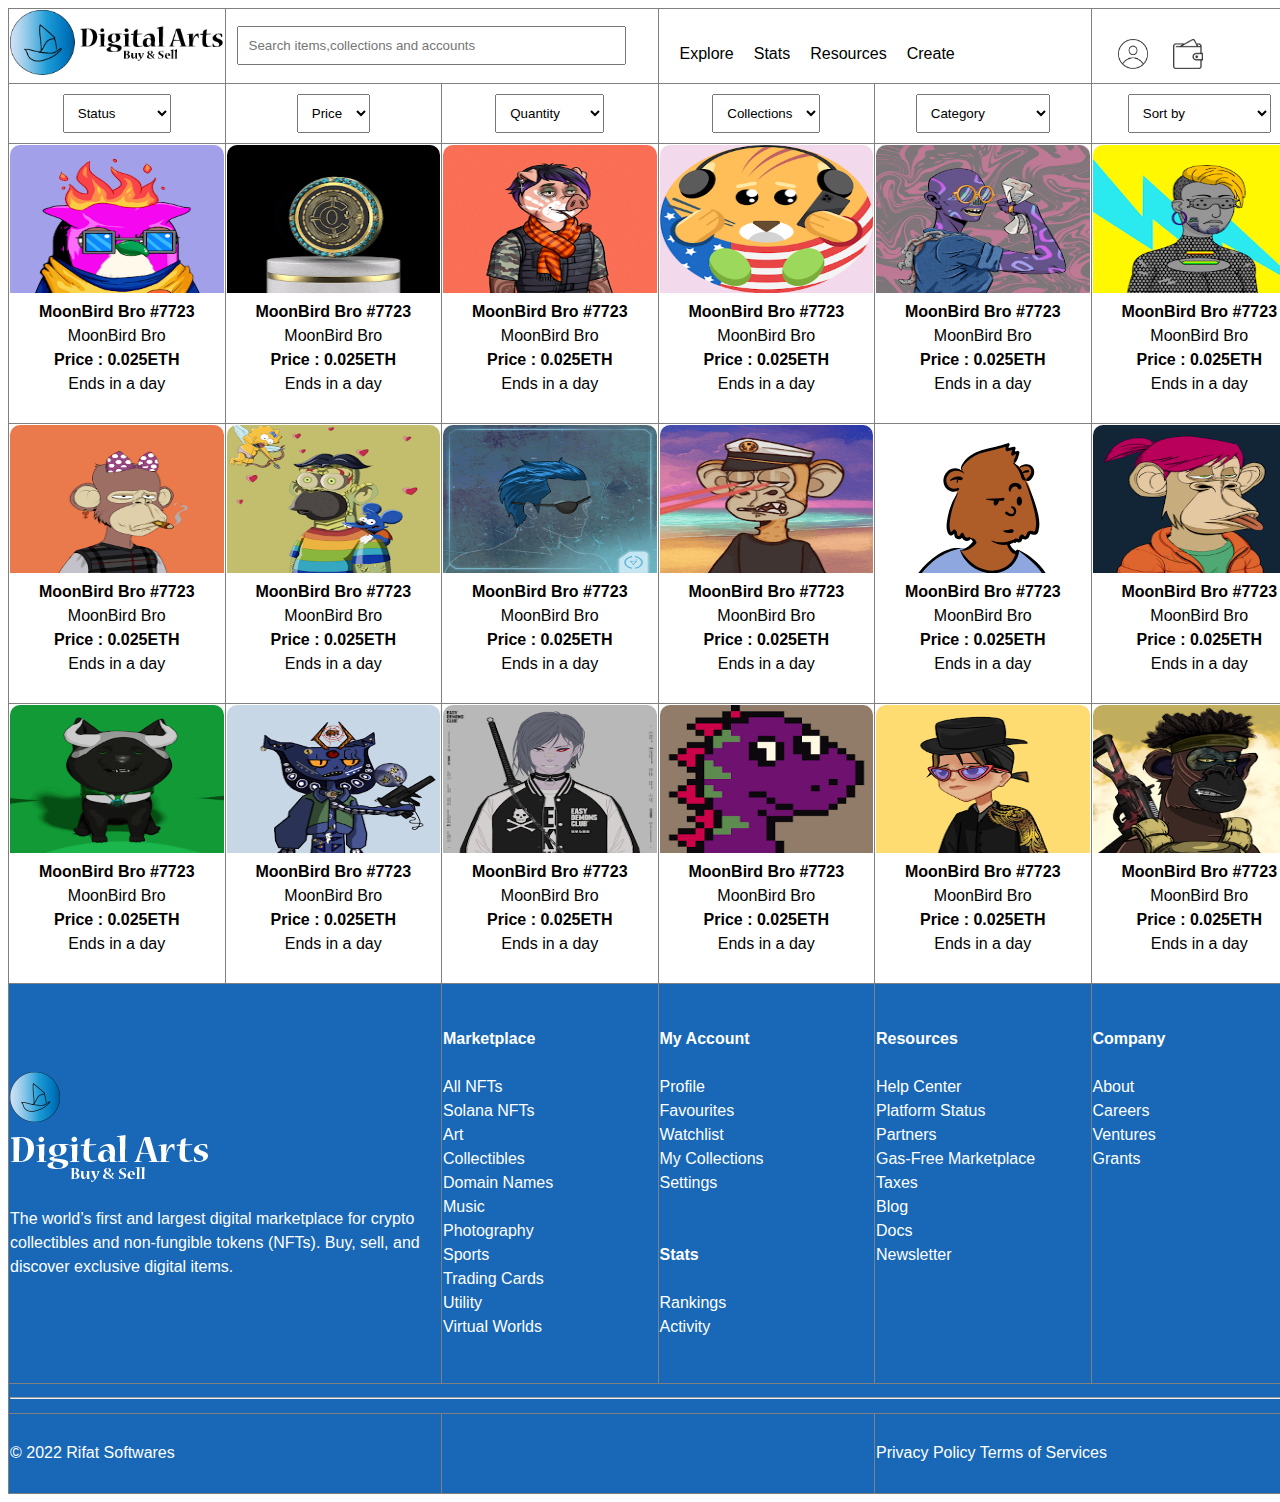
==== assets.html @ 9fe8d462 "c" ====
<!DOCTYPE html>
<html lang="en">
  <head>
    <meta charset="UTF-8" />
    <meta http-equiv="X-UA-Compatible" content="IE=edge" />
    <meta name="viewport" content="width=device-width, initial-scale=1.0" />
    <title>Digital Arts Buy and Sell</title>
    <link rel="icon" href="includes/images/icon.png" />
    <link rel="stylesheet" href="includes/css/main.css" />
  </head>
  <body>
    <table border="1" width="1300px" style="table-layout: fixed" align="center">
      <col width="16.67%" />
      <col width="16.67%" />
      <col width="16.67%" />
      <col width="16.67%" />
      <col width="16.67%" />
      <col width="16.67%" />
      <tr height="60px" width="100%">
        <td>
          <a href="index.html"><img
            src="includes/images/logo.png"
            alt="Website logo"
            height="auto"
            width="100%"
          /></a>
        </td>
        <td colspan="2">
          <form action="" method="post">
            <input
              type="text"
              name="search1"
              class="search1"
              placeholder="Search items,collections and accounts"
            />
          </form>
        </td>
        <td colspan="2">
          <nav>
            <ul>
              <li class="li1">
                <a href="">Explore</a> 
                <ul class="subul1" id="subul1">
                  <li>
                    <a href="assets.html"
                      ><img src="includes/images/icon.png" alt="" /> All NFTs</a
                    >
                  </li>
                  <li>
                    <a href=""
                      ><img src="includes/images/icon.png" alt="" /> Solana
                      NFTs</a
                    >
                  </li>
                  <li>
                    <a href=""
                      ><img src="includes/images/icon.png" alt="" /> Arts</a
                    >
                  </li>
                  <li>
                    <a href=""
                      ><img src="includes/images/icon.png" alt="" />
                      Collectibles</a
                    >
                  </li>
                  <li>
                    <a href=""
                      ><img src="includes/images/icon.png" alt="" /> Domain
                      Names</a
                    >
                  </li>
                </ul>
              </li>

              <li class="li1">
                Stats
                <ul class="subul1" id="subul1">
                  <li><a href=""> Rankings</a></li>
                  <li><a href=""> Activity</a></li>
                </ul>
              </li>

              <li class="li1">
                Resources
                <ul class="subul1" id="subul1">
                  <li><a href=""> Help Center</a></li>
                  <li><a href=""> Platform Status</a></li>
                  <li><a href=""> Partners</a></li>
                  <li><a href=""> Gas-Free Marketplace</a></li>
                  <li><a href=""> Taxes</a></li>
                  <li><a href=""> Blog</a></li>
                  <li><a href=""> Docs</a></li>
                  <li><a href=""> Newsletter</a></li>
                </ul>
              </li>

              <li class="li1">Create</li>
            </ul>
          </nav>
        </td>
        <td class="pro">
          <nav>
            <ul>
              <li class="li1 li2">
                <img class="proimg" src="includes/images/profile.png" alt="" />
                <ul class="subul1 subul2" id="subul1">
                  <li>
                    <a href=""
                      ><img src="includes/images/icon.png" alt="" /> Profile</a
                    >
                  </li>
                  <li>
                    <a href=""
                      ><img src="includes/images/icon.png" alt="" />
                      Favourites</a
                    >
                  </li>
                  <li>
                    <a href=""
                      ><img src="includes/images/icon.png" alt="" />
                      Watchlist</a
                    >
                  </li>
                  <li>
                    <a href=""
                      ><img src="includes/images/icon.png" alt="" /> My
                      Collections</a
                    >
                  </li>
                  <li>
                    <a href=""
                      ><img src="includes/images/icon.png" alt="" /> Settings</a
                    >
                  </li>
                  <li>
                    Night Mode
                    <label class="switch">
                      <input type="checkbox" checked />
                      <span class="slider round"></span>
                    </label>
                  </li>
                </ul>
              </li>

              <li class="li1 li2">
                <img class="proimg" src="includes/images/wallet.png" alt="" />
                <ul class="subul1 subul2" id="subul1">
                  <li><a href=""> WalletConnect</a></li>
                  <li><a href=""> MetaMask</a></li>
                  <li><a href=""> Coinbase Wallet</a></li>
                  <li><a href=""> Phantom</a></li>
                </ul>
              </li>
            </ul>
          </nav>

          <!--a href="" class="li1">
            <img src="includes/images/profile.png" alt="" />

            <ul class="subul1" id="subul1">
              <li><a href=""> Hello</a></li>
              <li><a href=""> Hello</a></li>
              <li><a href=""> Hello</a></li>
              <li><a href=""> Hello</a></li>
              <li><a href=""> Hello</a></li>
            </ul>
          </a>

          <img src="includes/images/wallet.png" alt="" /> -->
        </td>
      </tr>
      <tr height="60px" width="100%" style="text-align: center;">
       
        <td>
          <form action="" method="post">
            <select name="sort" id="" style="padding: 10px">
              <option value="">Status</option>
              <option value="">Buy Now</option>
              <option value="">On Auction</option>
              <option value="">New</option>
              <option value="">Has offers</option>
             
            </select>
        
        </td>
        <td>   <select name="sort" id="" style="padding: 10px">
            <option value="">Price</option>
          
          </select>
      
      </td>
      <td>   <select name="sort" id="" style="padding: 10px">
        <option value="">Quantity</option>
        <option value="">All Item</option>
        <option value="">Single Item</option>
        <option value="">Bundles</option>
      
      </select>
  
  </td>
  <td>   <select name="sort" id="" style="padding: 10px">
    <option value="">Collections</option>
   
  </select>

</td>
<td>   <select name="sort" id="" style="padding: 10px">
    <option value="">Category</option>
    <option value="">Arts</option>
    <option value="">Collectibles</option>
    <option value="">Domain Names</option>
    <option value="">Music</option>
    <option value="">Photography</option>
    <option value="">Sports</option>
    <option value="">Trading Cards</option>
    <option value="">Utility</option>
    <option value="">Virtual Worlds</option>
  </select>

</td>
<td>   <select name="sort" id="" style="padding: 10px">
    <option value="">Sort by</option>
    <option value="">Recently listed</option>
    <option value="">Recently created</option>
    <option value="">Recently sold</option>
    <option value="">Price low to high</option>
    <option value="">Price high to low</option>
    <option value="">Ending soon</option>
  </select>
</form>
</td>
      </tr>

      <tr height="280px" style="text-align: center;">
        <td><div id="assetdiv" style="width: 100%;border-radius: 10px;">
        <a href=""><img src="includes/images/asset1.png" width="100%" height="148px" alt="">
        <b>MoonBird Bro #7723</b><br>
        MoonBird Bro <br>
        <b>Price : 0.025ETH</b><br>
        Ends in a day </a><br>
        <div style="width: 100%;height:26px">
            <button class="buynow" style="width: 100%;background:rgb(24, 104, 183);color:white;cursor:pointer;border: none;padding: 5px;">Buy Now</button>
        </div>
          </div></td>
          <td><div id="assetdiv" style="width: 100%;border-radius: 10px;">
            <a href=""><img src="includes/images/asset2.gif" width="100%" height="148px" alt="">
            <b>MoonBird Bro #7723</b><br>
            MoonBird Bro <br>
            <b>Price : 0.025ETH</b><br>
            Ends in a day </a><br>
            <div style="width: 100%;height:26px">
                <button class="buynow" style="width: 100%;background:rgb(24, 104, 183);color:white;cursor:pointer;border: none;padding: 5px;">Buy Now</button>
            </div>
              </div></td>
              <td><div id="assetdiv" style="width: 100%;border-radius: 10px;">
                <a href=""> <img src="includes/images/asset3.png" width="100%" height="148px" alt="">
                <b>MoonBird Bro #7723</b><br>
                MoonBird Bro <br>
                <b>Price : 0.025ETH</b><br>
                Ends in a day </a><br>
                <div style="width: 100%;height:26px">
                    <button class="buynow" style="width: 100%;background:rgb(24, 104, 183);color:white;cursor:pointer;border: none;padding: 5px;">Buy Now</button>
                </div>
                  </div></td>
                  <td><div id="assetdiv" style="width: 100%;border-radius: 10px;">
                    <a href=""><img src="includes/images/asset4.png" width="100%" height="148px" alt="">
                    <b>MoonBird Bro #7723</b><br>
                    MoonBird Bro <br>
                    <b>Price : 0.025ETH</b><br>
                    Ends in a day </a><br>
                    <div style="width: 100%;height:26px">
                        <button class="buynow" style="width: 100%;background:rgb(24, 104, 183);color:white;cursor:pointer;border: none;padding: 5px;">Buy Now</button>
                    </div>
                      </div></td>
                      <td><div id="assetdiv" style="width: 100%;border-radius: 10px;">
                        <a href=""> <img src="includes/images/asset5.png" width="100%" height="148px" alt="">
                        <b>MoonBird Bro #7723</b><br>
                        MoonBird Bro <br>
                        <b>Price : 0.025ETH</b><br>
                        Ends in a day </a><br>
                        <div style="width: 100%;height:26px">
                            <button class="buynow" style="width: 100%;background:rgb(24, 104, 183);color:white;cursor:pointer;border: none;padding: 5px;">Buy Now</button>
                        </div>
                          </div></td>
                          <td><div id="assetdiv" style="width: 100%;border-radius: 10px;">
                            <a href=""><img src="includes/images/asset6.png" width="100%" height="148px" alt="">
                            <b>MoonBird Bro #7723</b><br>
                            MoonBird Bro <br>
                            <b>Price : 0.025ETH</b><br>
                            Ends in a day </a><br>
                            <div style="width: 100%;height:26px">
                                <button class="buynow" style="width: 100%;background:rgb(24, 104, 183);color:white;cursor:pointer;border: none;padding: 5px;">Buy Now</button>
                            </div>
                              </div></td>
      </tr>
      <tr height="280px" style="text-align: center;">
        <td><div id="assetdiv" style="width: 100%;border-radius: 10px;">
            <a href=""><img src="includes/images/asset7.png" width="100%" height="148px" alt="">
        <b>MoonBird Bro #7723</b><br>
        MoonBird Bro <br>
        <b>Price : 0.025ETH</b><br>
        Ends in a day </a><br>
        <div style="width: 100%;height:26px">
            <button class="buynow" style="width: 100%;background:rgb(24, 104, 183);color:white;cursor:pointer;border: none;padding: 5px;">Buy Now</button>
        </div>
          </div></td>
          <td><div id="assetdiv" style="width: 100%;border-radius: 10px;">
            <a href=""><img src="includes/images/asset8.png" width="100%" height="148px" alt="">
            <b>MoonBird Bro #7723</b><br>
            MoonBird Bro <br>
            <b>Price : 0.025ETH</b><br>
            Ends in a day </a><br>
            <div style="width: 100%;height:26px">
                <button class="buynow" style="width: 100%;background:rgb(24, 104, 183);color:white;cursor:pointer;border: none;padding: 5px;">Buy Now</button>
            </div>
              </div></td>
              <td><div id="assetdiv" style="width: 100%;border-radius: 10px;">
                <a href=""><img src="includes/images/asset9.png" width="100%" height="148px" alt="">
                <b>MoonBird Bro #7723</b><br>
                MoonBird Bro <br>
                <b>Price : 0.025ETH</b><br>
                Ends in a day </a><br>
                <div style="width: 100%;height:26px">
                    <button class="buynow" style="width: 100%;background:rgb(24, 104, 183);color:white;cursor:pointer;border: none;padding: 5px;">Buy Now</button>
                </div>
                  </div></td>
                  <td><div id="assetdiv" style="width: 100%;border-radius: 10px;">
                    <a href=""><img src="includes/images/asset10.gif" width="100%" height="148px" alt="">
                    <b>MoonBird Bro #7723</b><br>
                    MoonBird Bro <br>
                    <b>Price : 0.025ETH</b><br>
                    Ends in a day </a><br>
                    <div style="width: 100%;height:26px">
                        <button class="buynow" style="width: 100%;background:rgb(24, 104, 183);color:white;cursor:pointer;border: none;padding: 5px;">Buy Now</button>
                    </div>
                      </div></td>
                      <td><div id="assetdiv" style="width: 100%;border-radius: 10px;">
                        <a href=""><img src="includes/images/asset11.svg" width="100%" height="148px" alt="">
                        <b>MoonBird Bro #7723</b><br>
                        MoonBird Bro <br>
                        <b>Price : 0.025ETH</b><br>
                        Ends in a day </a><br>
                        <div style="width: 100%;height:26px">
                            <button class="buynow" style="width: 100%;background:rgb(24, 104, 183);color:white;cursor:pointer;border: none;padding: 5px;">Buy Now</button>
                        </div>
                          </div></td>
                          <td><div id="assetdiv" style="width: 100%;border-radius: 10px;">
                            <a href=""><img src="includes/images/asset12.png" width="100%" height="148px" alt="">
                            <b>MoonBird Bro #7723</b><br>
                            MoonBird Bro <br>
                            <b>Price : 0.025ETH</b><br>
                            Ends in a day </a><br>
                            <div style="width: 100%;height:26px">
                                <button class="buynow" style="width: 100%;background:rgb(24, 104, 183);color:white;cursor:pointer;border: none;padding: 5px;">Buy Now</button>
                            </div>
                              </div></td>
      </tr>
      <tr height="280px" style="text-align: center;">
        <td><div id="assetdiv" style="width: 100%;border-radius: 10px;">
            <a href=""><img src="includes/images/asset13.gif" width="100%" height="148px" alt="">
        <b>MoonBird Bro #7723</b><br>
        MoonBird Bro <br>
        <b>Price : 0.025ETH</b><br>
        Ends in a day </a><br>
        <div style="width: 100%;height:26px">
            <button class="buynow" style="width: 100%;background:rgb(24, 104, 183);color:white;cursor:pointer;border: none;padding: 5px;">Buy Now</button>
        </div>
          </div></td>
          <td><div id="assetdiv" style="width: 100%;border-radius: 10px;">
            <a href=""><img src="includes/images/asset14.png" width="100%" height="148px" alt="">
            <b>MoonBird Bro #7723</b><br>
            MoonBird Bro <br>
            <b>Price : 0.025ETH</b><br>
            Ends in a day </a><br>
            <div style="width: 100%;height:26px">
                <button class="buynow" style="width: 100%;background:rgb(24, 104, 183);color:white;cursor:pointer;border: none;padding: 5px;">Buy Now</button>
            </div>
              </div></td>
              <td><div id="assetdiv" style="width: 100%;border-radius: 10px;">
                <a href=""><img src="includes/images/asset15.png" width="100%" height="148px" alt="">
                <b>MoonBird Bro #7723</b><br>
                MoonBird Bro <br>
                <b>Price : 0.025ETH</b><br>
                Ends in a day </a><br>
                <div style="width: 100%;height:26px">
                    <button class="buynow" style="width: 100%;background:rgb(24, 104, 183);color:white;cursor:pointer;border: none;padding: 5px;">Buy Now</button>
                </div>
                  </div></td>
                  <td><div id="assetdiv" style="width: 100%;border-radius: 10px;">
                    <a href=""><img src="includes/images/asset16.png" width="100%" height="148px" alt="">
                    <b>MoonBird Bro #7723</b><br>
                    MoonBird Bro <br>
                    <b>Price : 0.025ETH</b><br>
                    Ends in a day </a><br>
                    <div style="width: 100%;height:26px">
                        <button class="buynow" style="width: 100%;background:rgb(24, 104, 183);color:white;cursor:pointer;border: none;padding: 5px;">Buy Now</button>
                    </div>
                      </div></td>
                      <td><div id="assetdiv" style="width: 100%;border-radius: 10px;">
                        <a href=""><img src="includes/images/asset17.png" width="100%" height="148px" alt="">
                        <b>MoonBird Bro #7723</b><br>
                        MoonBird Bro <br>
                        <b>Price : 0.025ETH</b><br>
                        Ends in a day </a><br>
                        <div style="width: 100%;height:26px">
                           <button class="buynow" style="width: 100%;background:rgb(24, 104, 183);color:white;cursor:pointer;border: none;padding: 5px;">Buy Now</button>
                        </div>
                          </div></td>
                          <td><div id="assetdiv" style="width: 100%;border-radius: 10px;">
                            <a href=""><img src="includes/images/asset18.png" width="100%" height="148px" alt="">
                            <b>MoonBird Bro #7723</b><br>
                            MoonBird Bro <br>
                            <b>Price : 0.025ETH</b><br>
                            Ends in a day </a><br>
                            <div style="width: 100%;height:26px">
                                <button class="buynow" style="width: 100%;background:rgb(24, 104, 183);color:white;cursor:pointer;border: none;padding: 5px;">Buy Now</button>
                            </div>
                              </div></td>
      </tr>
      <tr height="400px" style="background: rgb(24, 104, 183); color: white">
        <td colspan="2">
          <img
            src="includes/images/logofooter.png"
            style="width: 50px; height: 50px"
            alt=""
          />
          <br />
          <a href=""><img src="includes/images/footerlogo2.png" alt="" /></a
          ><br />
          <p>
            The world’s first and largest digital marketplace for crypto
            collectibles and non-fungible tokens (NFTs). Buy, sell, and discover
            exclusive digital items.
          </p>
        </td>
        <td>
          <b>Marketplace</b><br /><br />
          <a href="">All NFTs</a><br />
          <a href="">Solana NFTs</a><br />
          <a href="">Art</a><br />
          <a href="">Collectibles</a><br />
          <a href="">Domain Names</a><br />
          <a href="">Music</a><br />
          <a href="">Photography</a><br />
          <a href="">Sports</a><br />
          <a href="">Trading Cards</a><br />
          <a href="">Utility</a><br />
          <a href="">Virtual Worlds</a><br />
        </td>
        <td>
          <b>My Account</b><br /><br />
          <a href="">Profile</a><br />
          <a href="">Favourites</a><br />
          <a href="">Watchlist</a><br />
          <a href="">My Collections</a><br />
          <a href="">Settings</a><br /><br /><br />
          <b>Stats</b><br /><br />
          <a href="">Rankings</a><br />
          <a href="">Activity</a><br />
        </td>
        <td>
          <b>Resources</b><br /><br />
          <a href="">Help Center</a><br />
          <a href="">Platform Status</a><br />
          <a href="">Partners</a><br />
          <a href="">Gas-Free Marketplace</a><br />
          <a href="">Taxes</a><br />
          <a href="">Blog</a><br />
          <a href="">Docs</a><br />
          <a href="">Newsletter</a><br /><br /><br /><br />
        </td>
        <td>
          <b>Company</b><br /><br />
          <a href="">About</a><br />
          <a href="">Careers</a><br />
          <a href="">Ventures</a><br />
          <a href="">Grants</a><br /><br /><br /><br /><br /><br /><br /><br />
        </td>
      </tr>
      <tr height="30px" style="background: rgb(24, 104, 183)">
        <td colspan="6">
          <hr style="width: 100%" />
        </td>
      </tr>

      <tr height="80px" style="background: rgb(24, 104, 183); color: white">
        <td colspan="2">© 2022 Rifat Softwares</td>
        <td colspan="2"></td>
        <td colspan="2">
          <a href="">Privacy Policy</a>
          <a href="">Terms of Services</a>
        </td>
      </tr>
    </table>
  </body>
</html>
---- includes/css/main.css ----
td {
  font-family: sans-serif;
  line-height: 1.5;
}
.search1 {
  width: 85%;
  padding: 10px;
  margin: 0 10px;
}
ul {
  list-style: none;
  padding: 0;
}
.li1 {
  float: left;
  padding-left: 20px;
  cursor: pointer;
}
.subul1 {
  display: none;
  position: absolute;
  background-color: rgb(164, 176, 185);
  color: black;
}
ul li {
  padding: 0;
}
.li1:hover .subul1 {
  display: block;
}

#subul1 li {
  padding: 10px;
  border-bottom: 1px solid black;
}

#subul1 li:hover {
  background-color: blueviolet;
  color: white;
}

#subul1 li a {
  text-decoration: none;
  color: inherit;
  padding: 0px 42px 0px 0px;
}
.proimg {
  width: 30px;
  height: 30px;
  float: left;
  padding-left: 25px;
}
.li2 {
  padding-left: 0 !important;
}
.subul2 {
  margin-top: 31px;
}
a {
  text-decoration: none;
  color: inherit;
}
.btn1 {
  padding: 15px 30px;
  margin-left: 10px;
  background: #0947b5;
  border: none;
  border-radius: 10px;
  color: white;
  cursor: pointer;
}
.btn2 {
  background: white;
  color: #0947b5;
}
.tr1 {
  background-image: url("../images/zombiebg.png");
  background-repeat: no-repeat;
  background-size: cover;
}

#card1 {
  width: 69%;
  margin: 0 auto;
}
#card1 img {
  width: 100%;
  float: left;
  border-radius: 10px 10px 0px 0px;
}
.card1div {
  background: #c9abab;
  width: 100%;
  height: 50px;
  float: left;
  border-radius: 0px 0px 10px 10px;
}
#banner {
  width: 100%;
  height: 70%;
  background-image: url("../images/bannerback2.jpg");
  background-position: center;
  background-size: cover;
  border-radius: 20px;
}
#banner h2 {
  margin: 0;
  color: wheat;
  float: left;
  padding-top: 36px;
  padding-left: 36px;
}
#slider {
  width: 100%;
}
#slider img {
  width: 30%;
  margin-left: 10px;
}
.tb3 tr:hover {
  background: cyan;
  border-radius: 10px;
  box-shadow: 0px 0px 13px cyan;
  cursor: pointer;
}
.switch {
  position: relative;
  display: inline-block;
  width: 30px;
  height: 20px;
}

.switch input {
  opacity: 0;
  width: 0;
  height: 0;
}

.slider {
  position: absolute;
  cursor: pointer;
  top: 0;
  left: 0;
  right: 0;
  bottom: 0;
  background-color: #ccc;
  -webkit-transition: 0.4s;
  transition: 0.4s;
}

.slider:before {
  position: absolute;
  content: "";
  height: 12px;
  width: 12px;
  left: 4px;
  bottom: 4px;
  background-color: white;
  -webkit-transition: 0.4s;
  transition: 0.4s;
}

input:checked + .slider {
  background-color: #2196f3;
}

input:focus + .slider {
  box-shadow: 0 0 1px #2196f3;
}

input:checked + .slider:before {
  -webkit-transform: translateX(12px);
  -ms-transform: translateX(12px);
  transform: translateX(12px);
}

.slider.round {
  border-radius: 34px;
}

.slider.round:before {
  border-radius: 50%;
}

table {
  border-collapse: collapse;
}
.buynow {
  display: none;
}
#assetdiv {
  overflow: hidden;
}
#assetdiv:hover .buynow {
  display: block;
}
#assetdiv img:hover {
  transform: scale(1.1);
}
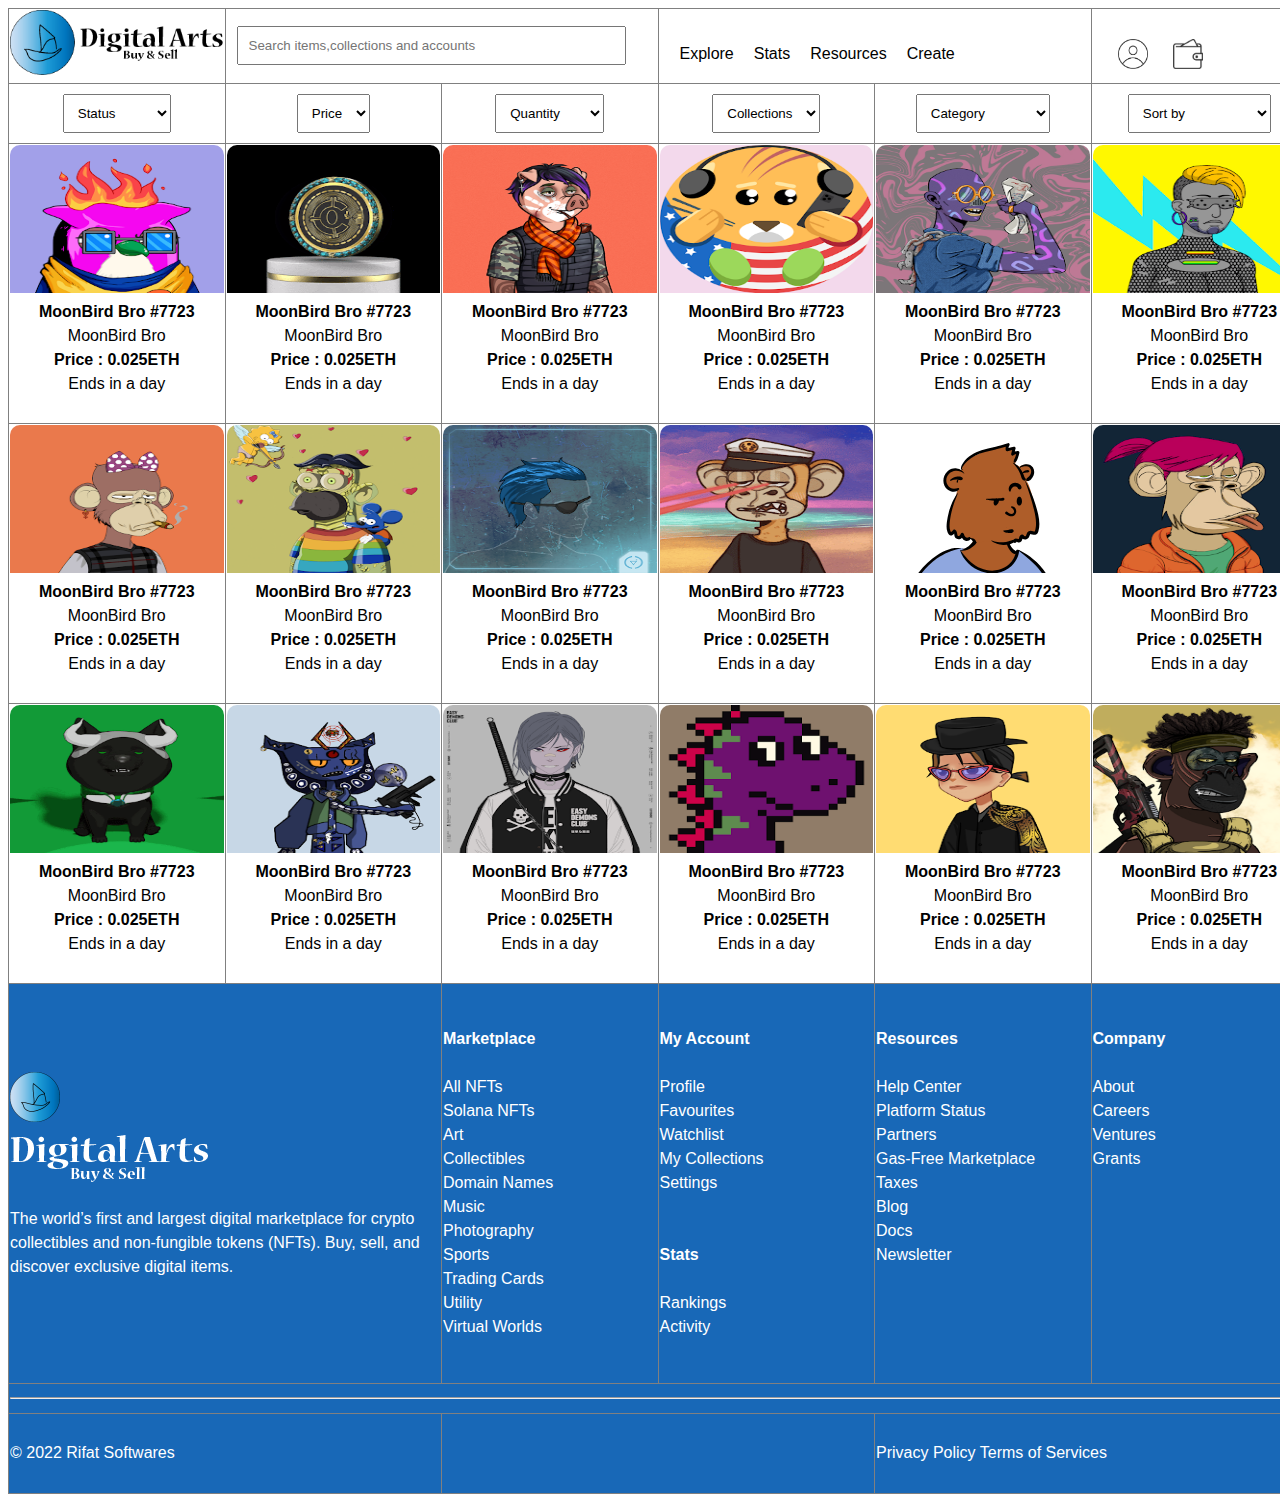
==== commit daac2d18: "c" ====
--- a/assets.html
+++ b/assets.html
@@ -39,7 +39,7 @@
           <nav>
             <ul>
               <li class="li1">
-                <a href="">Explore</a> 
+                <a href="explore-collections.html">Explore</a> 
                 <ul class="subul1" id="subul1">
                   <li>
                     <a href="assets.html"
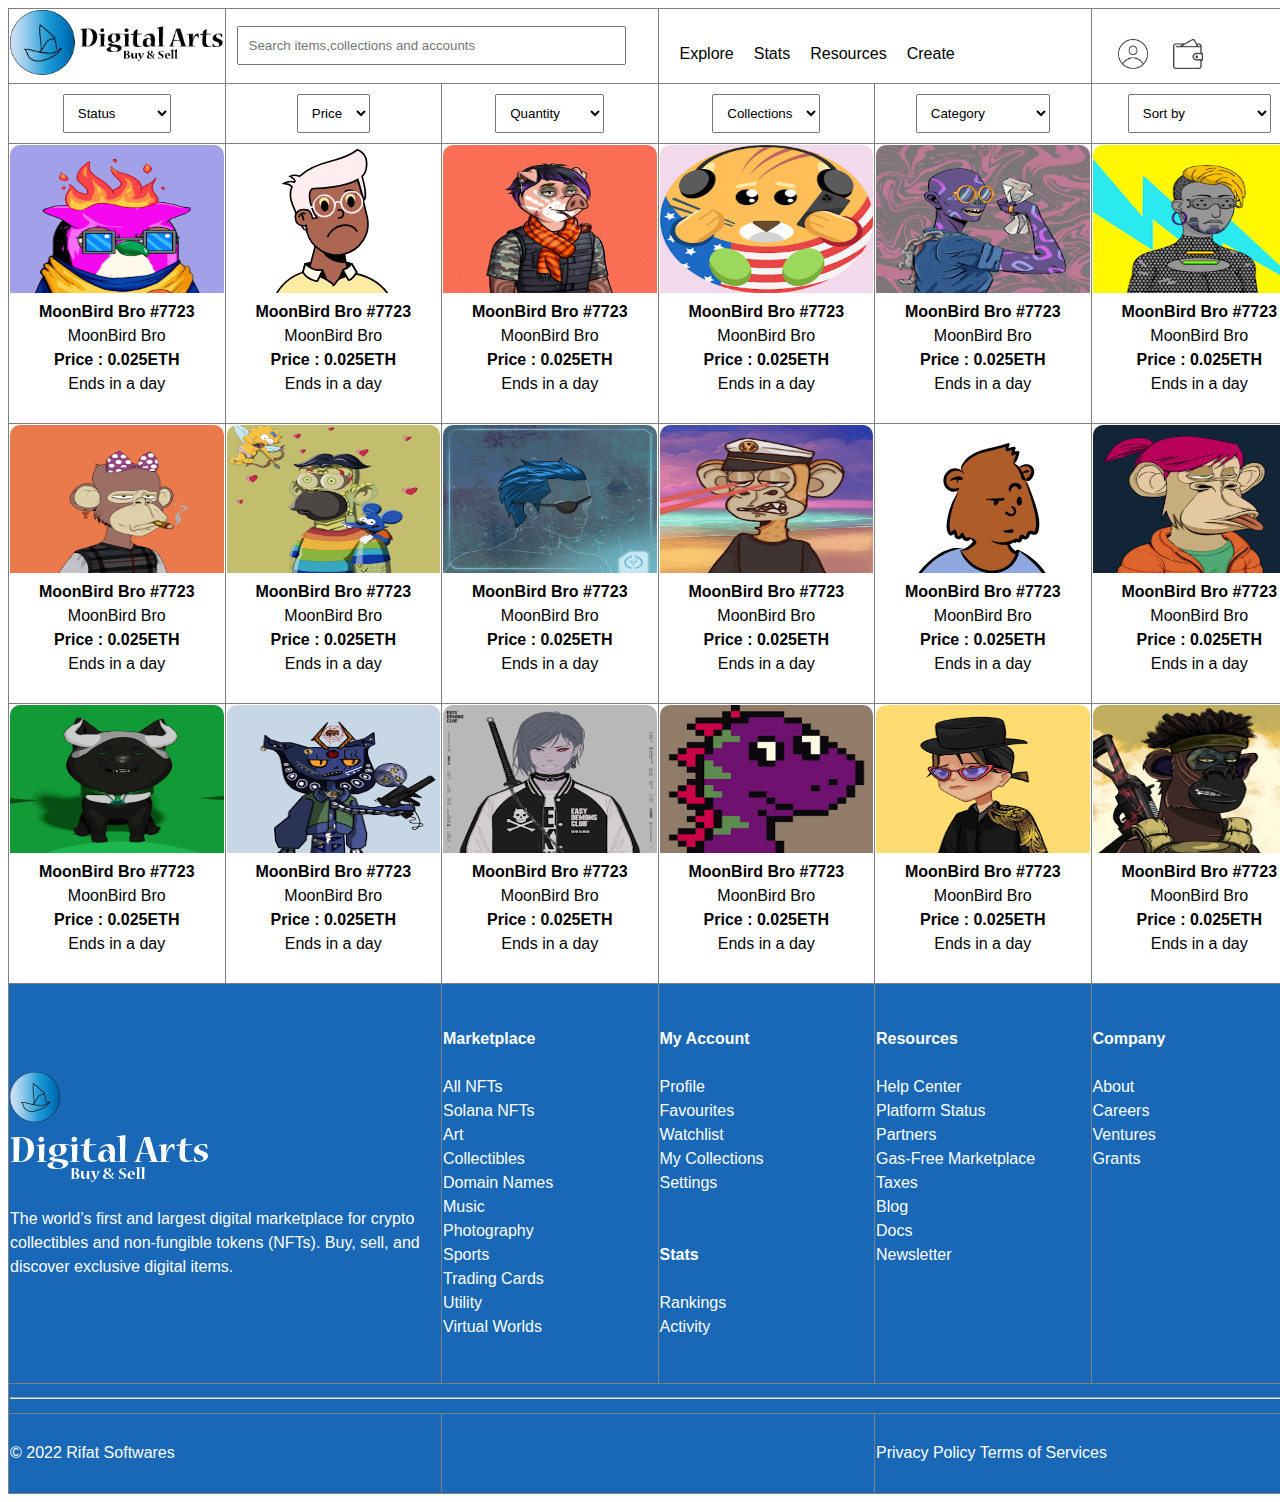
==== commit be80cccd: "c" ====
--- a/assets.html
+++ b/assets.html
@@ -204,7 +204,7 @@
   </select>
 
 </td>
-<td>   <select name="sort" id="" style="padding: 10px">
+<td>   <select name="category" id="" style="padding: 10px">
     <option value="">Category</option>
     <option value="">Arts</option>
     <option value="">Collectibles</option>
@@ -243,7 +243,7 @@
         </div>
           </div></td>
           <td><div id="assetdiv" style="width: 100%;border-radius: 10px;">
-            <a href=""><img src="includes/images/asset2.gif" width="100%" height="148px" alt="">
+            <a href=""><img src="includes/images/asset2.svg" width="100%" height="148px" alt="">
             <b>MoonBird Bro #7723</b><br>
             MoonBird Bro <br>
             <b>Price : 0.025ETH</b><br>
